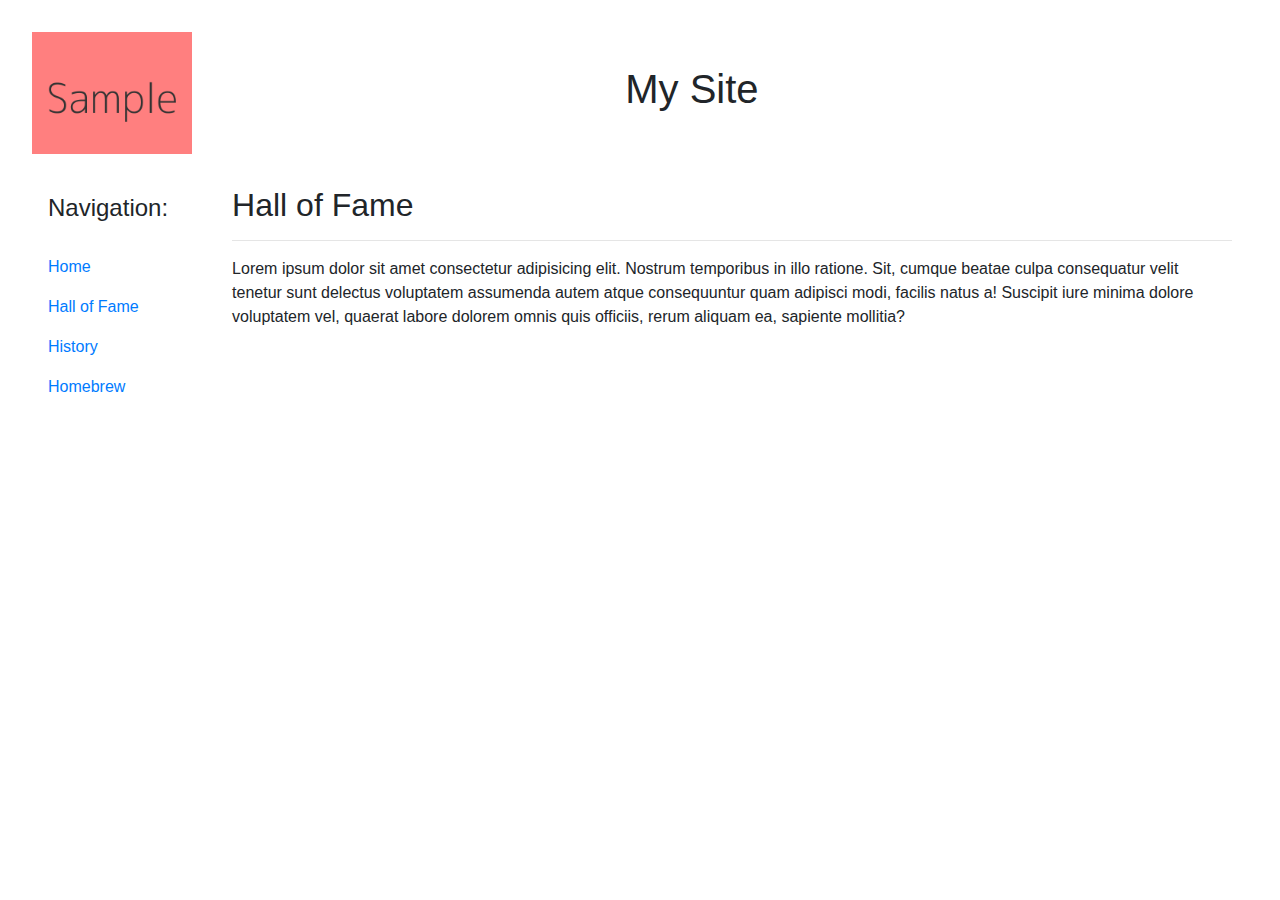
==== hall-of-fame.html @ 74269a01 "Decided on hobby, Labelled pages accordingly" ====
<!DOCTYPE html>
<html lang="en">
  <head>
    <link rel="stylesheet" href="style.css" />
    <link
      rel="stylesheet"
      href="https://cdn.jsdelivr.net/npm/bootstrap@4.0.0/dist/css/bootstrap.min.css"
      integrity="sha384-Gn5384xqQ1aoWXA+058RXPxPg6fy4IWvTNh0E263XmFcJlSAwiGgFAW/dAiS6JXm"
      crossorigin="anonymous"
    />
    <meta charset="UTF-8" />
    <meta http-equiv="X-UA-Compatible" content="IE=edge" />
    <meta name="viewport" content="width=device-width, initial-scale=1.0" />
    <title>Hall of fame</title>
  </head>

  <body>
    <div id="container">
      <div class="row">
        <div class="col-1">
          <!-- Dont change this link regardless of page -->
          <a href="/index.html">
            <img src="sample.png" alt="website logo" class="header-logo" />
          </a>
        </div>
        <div class="col my-auto">
          <h1 class="text-center">My Site</h1>
        </div>
      </div>
    </div>

    <div class="content-section">
      <nav>
        <h4 class="nav-text">Navigation:</h4>
        <ul class="nav flex-column">
          <li class="nav-item">
            <a class="nav-link" href="/index.html">Home</a>
          </li>
          <li class="nav-item">
            <a class="nav-link active" href="/hall-of-fame.html"
              >Hall of Fame</a
            >
            <!-- I cannot fix this formatting because of Prettier -->
          </li>
          <li class="nav-item">
            <a class="nav-link" href="/history.html">History</a>
          </li>
          <li class="nav-item">
            <a class="nav-link" href="/homebrew.html">Homebrew</a>
          </li>
        </ul>
      </nav>

      <div class="page-content">
        <div class="header mt-2">
          <h2>Hall of Fame</h2>
        </div>

        <hr />

        <div class="text">
          <p>
            Lorem ipsum dolor sit amet consectetur adipisicing elit. Nostrum
            temporibus in illo ratione. Sit, cumque beatae culpa consequatur
            velit tenetur sunt delectus voluptatem assumenda autem atque
            consequuntur quam adipisci modi, facilis natus a! Suscipit iure
            minima dolore voluptatem vel, quaerat labore dolorem omnis quis
            officiis, rerum aliquam ea, sapiente mollitia?
          </p>
        </div>
      </div>
    </div>
  </body>
</html>
---- style.css ----
* {
  margin: 0;
  padding: 0;
  box-sizing: border-box;
}

body {
  padding: 2rem;
  background-color: #2c73be;
  color: #253a52;
  font-family: sans-serif;
}

/*Header logo*/
.header-logo {
  width: 10rem;
}

/* Navigation bar */
.nav-text {
  padding: 1rem;
  margin-top: 0.5rem;
}

/* Home Page Content */
.content-section {
  display: flex;
  gap: 2rem;
  padding-top: 1rem;
}

.page-content {
  margin-top: -0.5rem;
  padding: 1rem;
  border: black;
}
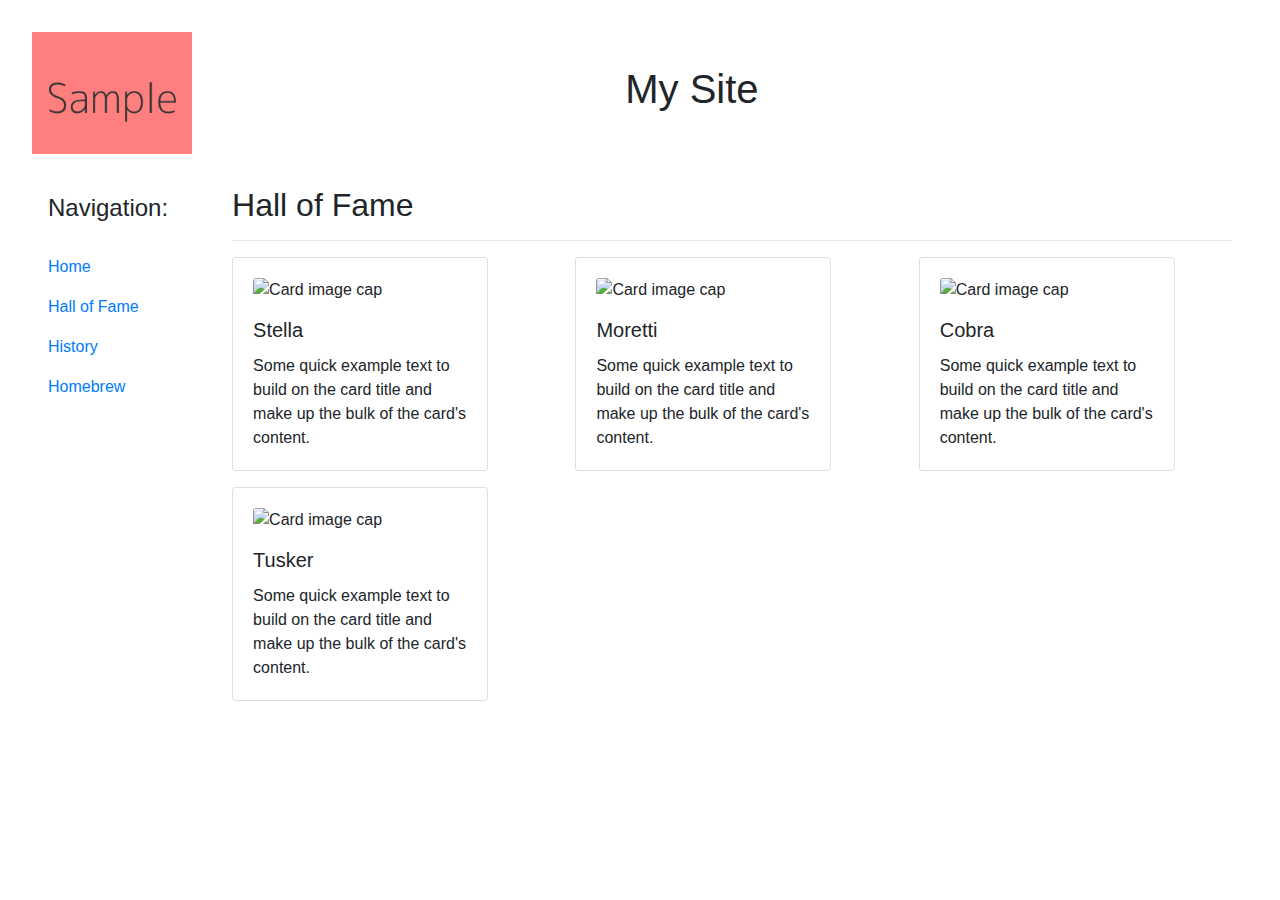
==== commit 66acef51: "Populated Hall of Fame page with cards, names, photos" ====
--- a/hall-of-fame.html
+++ b/hall-of-fame.html
@@ -57,16 +57,71 @@
         </div>
 
         <hr />
-
-        <div class="text">
-          <p>
-            Lorem ipsum dolor sit amet consectetur adipisicing elit. Nostrum
-            temporibus in illo ratione. Sit, cumque beatae culpa consequatur
-            velit tenetur sunt delectus voluptatem assumenda autem atque
-            consequuntur quam adipisci modi, facilis natus a! Suscipit iure
-            minima dolore voluptatem vel, quaerat labore dolorem omnis quis
-            officiis, rerum aliquam ea, sapiente mollitia?
-          </p>
+        <div class="row">
+          <div class="col-sm pb-3">
+            <div class="card card-pic">
+              <div class="card-body">
+                <img
+                  class="card-img-top mb-3"
+                  src="https://www.stellaartois.com/img/US/vbi-updates/Module1_BuyStella.png"
+                  alt="Card image cap"
+                />
+                <h5 class="card-title">Stella</h5>
+                <p class="card-text">
+                  Some quick example text to build on the card title and make up
+                  the bulk of the card's content.
+                </p>
+              </div>
+            </div>
+          </div>
+          <div class="col-sm pb-3">
+            <div class="card card-pic">
+              <div class="card-body">
+                <img
+                  class="card-img-top mb-3"
+                  src="https://www.birramoretti.com/media/1403/birra-moretti-805x805.jpg?quality=75"
+                  alt="Card image cap"
+                />
+                <h5 class="card-title">Moretti</h5>
+                <p class="card-text">
+                  Some quick example text to build on the card title and make up
+                  the bulk of the card's content.
+                </p>
+              </div>
+            </div>
+          </div>
+          <div class="col-sm pb-3">
+            <div class="card card-pic">
+              <div class="card-body">
+                <img
+                  class="card-img-top mb-3"
+                  src="http://cdn.shopify.com/s/files/1/1718/6119/products/Gusta-Coffee-Cobra-Premium-Beer-Lager-620ml-London-free-delivery-next-day-2_1024x1024.jpg?v=1587131403"
+                  alt="Card image cap"
+                />
+                <h5 class="card-title">Cobra</h5>
+                <p class="card-text">
+                  Some quick example text to build on the card title and make up
+                  the bulk of the card's content.
+                </p>
+              </div>
+            </div>
+          </div>
+          <div class="col-sm pb-3">
+            <div class="card card-pic">
+              <div class="card-body">
+                <img
+                  class="card-img-top mb-3"
+                  src="https://chowcation.com/wp-content/uploads/2017/tusker-696x460.jpg"
+                  alt="Card image cap"
+                />
+                <h5 class="card-title">Tusker</h5>
+                <p class="card-text">
+                  Some quick example text to build on the card title and make up
+                  the bulk of the card's content.
+                </p>
+              </div>
+            </div>
+          </div>
         </div>
       </div>
     </div>
--- a/style.css
+++ b/style.css
@@ -34,3 +34,7 @@
   padding: 1rem;
   border: black;
 }
+
+.card-pic {
+  width: 16rem;
+}
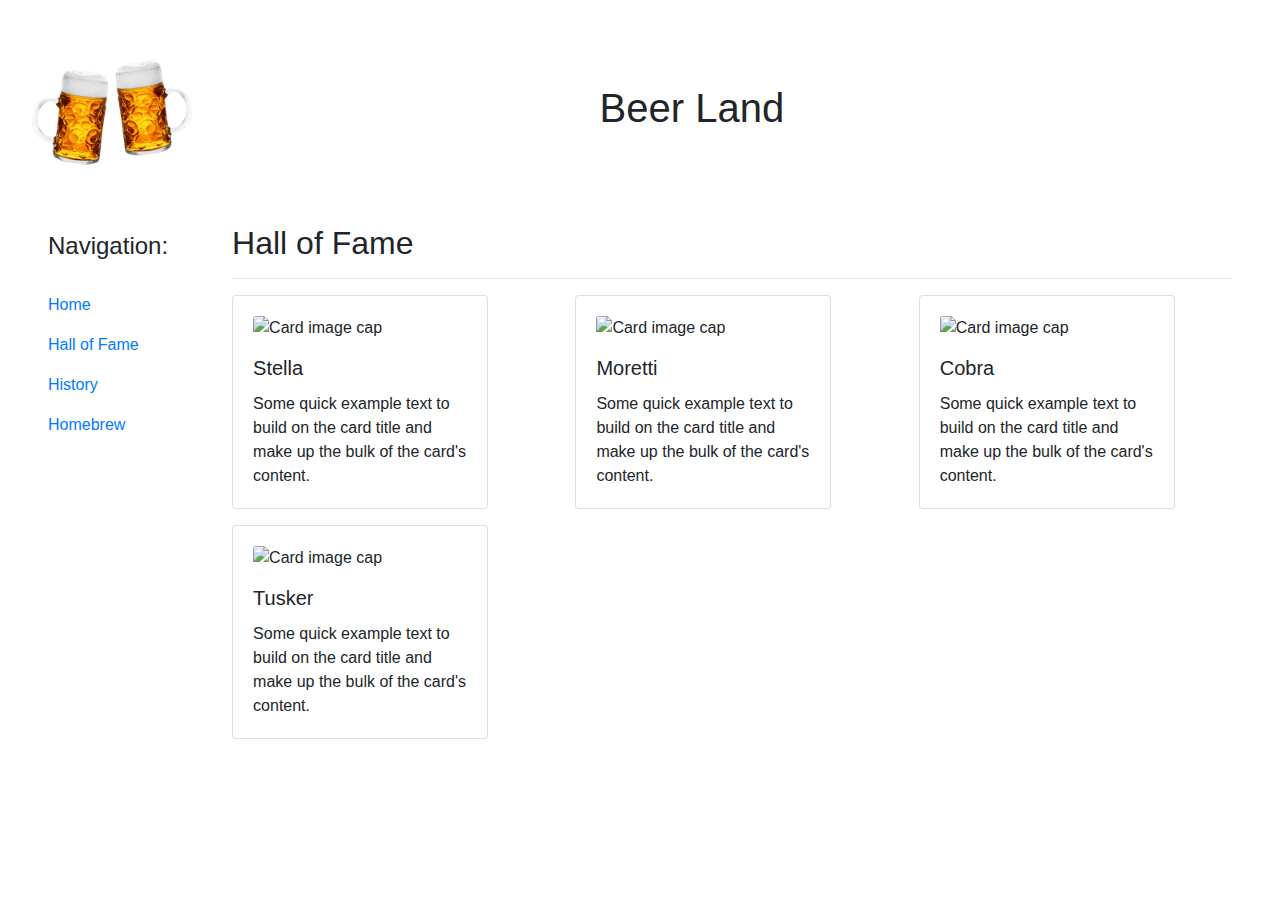
==== commit fe47d9f7: "added new logo and title to header on each page" ====
--- a/hall-of-fame.html
+++ b/hall-of-fame.html
@@ -24,7 +24,7 @@
           </a>
         </div>
         <div class="col my-auto">
-          <h1 class="text-center">My Site</h1>
+          <h1 class="text-center">Beer Land</h1>
         </div>
       </div>
     </div>
--- a/style.css
+++ b/style.css
@@ -38,3 +38,7 @@
 .card-pic {
   width: 16rem;
 }
+
+#img-homebrew {
+  width: 100%;
+}
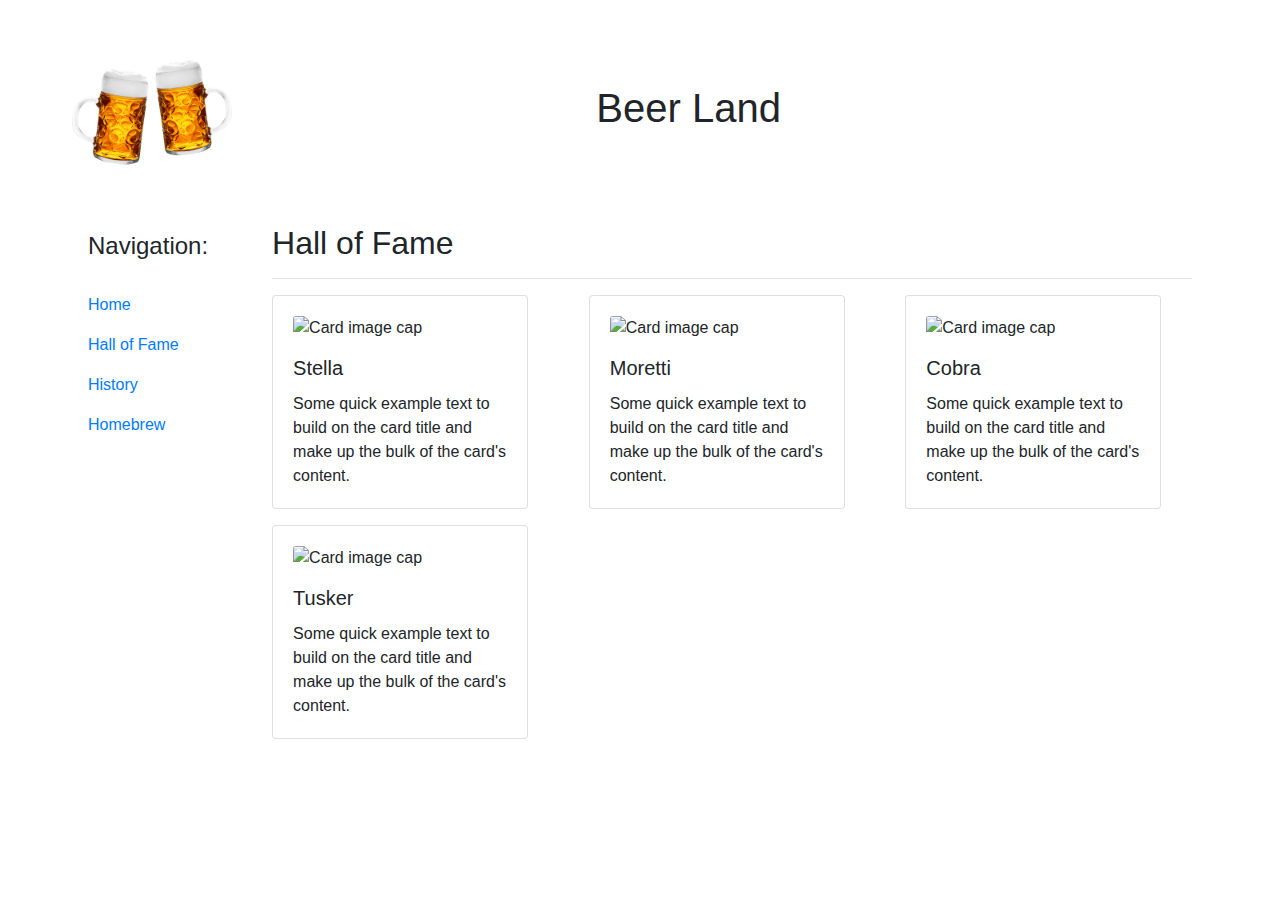
==== commit 5e9950e1: "Centered pages, implemented max width" ====
--- a/hall-of-fame.html
+++ b/hall-of-fame.html
@@ -15,110 +15,112 @@
   </head>
 
   <body>
-    <div id="container">
-      <div class="row">
-        <div class="col-1">
-          <!-- Dont change this link regardless of page -->
-          <a href="/index.html">
-            <img src="sample.png" alt="website logo" class="header-logo" />
-          </a>
-        </div>
-        <div class="col my-auto">
-          <h1 class="text-center">Beer Land</h1>
+    <div class="wrapper">
+      <div id="container">
+        <div class="row">
+          <div class="col-1">
+            <!-- Dont change this link regardless of page -->
+            <a href="index.html">
+              <img src="sample.png" alt="website logo" class="header-logo" />
+            </a>
+          </div>
+          <div class="col my-auto">
+            <h1 class="text-center">Beer Land</h1>
+          </div>
         </div>
       </div>
-    </div>
 
-    <div class="content-section">
-      <nav>
-        <h4 class="nav-text">Navigation:</h4>
-        <ul class="nav flex-column">
-          <li class="nav-item">
-            <a class="nav-link" href="/index.html">Home</a>
-          </li>
-          <li class="nav-item">
-            <a class="nav-link active" href="/hall-of-fame.html"
-              >Hall of Fame</a
-            >
-            <!-- I cannot fix this formatting because of Prettier -->
-          </li>
-          <li class="nav-item">
-            <a class="nav-link" href="/history.html">History</a>
-          </li>
-          <li class="nav-item">
-            <a class="nav-link" href="/homebrew.html">Homebrew</a>
-          </li>
-        </ul>
-      </nav>
+      <div class="content-section">
+        <nav>
+          <h4 class="nav-text">Navigation:</h4>
+          <ul class="nav flex-column">
+            <li class="nav-item">
+              <a class="nav-link" href="index.html">Home</a>
+            </li>
+            <li class="nav-item">
+              <a class="nav-link active" href="hall-of-fame.html"
+                >Hall of Fame</a
+              >
+              <!-- I cannot fix this formatting because of Prettier -->
+            </li>
+            <li class="nav-item">
+              <a class="nav-link" href="history.html">History</a>
+            </li>
+            <li class="nav-item">
+              <a class="nav-link" href="homebrew.html">Homebrew</a>
+            </li>
+          </ul>
+        </nav>
 
-      <div class="page-content">
-        <div class="header mt-2">
-          <h2>Hall of Fame</h2>
-        </div>
+        <div class="page-content">
+          <div class="header mt-2">
+            <h2>Hall of Fame</h2>
+          </div>
 
-        <hr />
-        <div class="row">
-          <div class="col-sm pb-3">
-            <div class="card card-pic">
-              <div class="card-body">
-                <img
-                  class="card-img-top mb-3"
-                  src="https://www.stellaartois.com/img/US/vbi-updates/Module1_BuyStella.png"
-                  alt="Card image cap"
-                />
-                <h5 class="card-title">Stella</h5>
-                <p class="card-text">
-                  Some quick example text to build on the card title and make up
-                  the bulk of the card's content.
-                </p>
+          <hr />
+          <div class="row">
+            <div class="col-sm pb-3">
+              <div class="card card-pic">
+                <div class="card-body">
+                  <img
+                    class="card-img-top mb-3"
+                    src="https://www.stellaartois.com/img/US/vbi-updates/Module1_BuyStella.png"
+                    alt="Card image cap"
+                  />
+                  <h5 class="card-title">Stella</h5>
+                  <p class="card-text">
+                    Some quick example text to build on the card title and make
+                    up the bulk of the card's content.
+                  </p>
+                </div>
               </div>
             </div>
-          </div>
-          <div class="col-sm pb-3">
-            <div class="card card-pic">
-              <div class="card-body">
-                <img
-                  class="card-img-top mb-3"
-                  src="https://www.birramoretti.com/media/1403/birra-moretti-805x805.jpg?quality=75"
-                  alt="Card image cap"
-                />
-                <h5 class="card-title">Moretti</h5>
-                <p class="card-text">
-                  Some quick example text to build on the card title and make up
-                  the bulk of the card's content.
-                </p>
+            <div class="col-sm pb-3">
+              <div class="card card-pic">
+                <div class="card-body">
+                  <img
+                    class="card-img-top mb-3"
+                    src="https://www.birramoretti.com/media/1403/birra-moretti-805x805.jpg?quality=75"
+                    alt="Card image cap"
+                  />
+                  <h5 class="card-title">Moretti</h5>
+                  <p class="card-text">
+                    Some quick example text to build on the card title and make
+                    up the bulk of the card's content.
+                  </p>
+                </div>
               </div>
             </div>
-          </div>
-          <div class="col-sm pb-3">
-            <div class="card card-pic">
-              <div class="card-body">
-                <img
-                  class="card-img-top mb-3"
-                  src="http://cdn.shopify.com/s/files/1/1718/6119/products/Gusta-Coffee-Cobra-Premium-Beer-Lager-620ml-London-free-delivery-next-day-2_1024x1024.jpg?v=1587131403"
-                  alt="Card image cap"
-                />
-                <h5 class="card-title">Cobra</h5>
-                <p class="card-text">
-                  Some quick example text to build on the card title and make up
-                  the bulk of the card's content.
-                </p>
+            <div class="col-sm pb-3">
+              <div class="card card-pic">
+                <div class="card-body">
+                  <img
+                    class="card-img-top mb-3"
+                    src="http://cdn.shopify.com/s/files/1/1718/6119/products/Gusta-Coffee-Cobra-Premium-Beer-Lager-620ml-London-free-delivery-next-day-2_1024x1024.jpg?v=1587131403"
+                    alt="Card image cap"
+                  />
+                  <h5 class="card-title">Cobra</h5>
+                  <p class="card-text">
+                    Some quick example text to build on the card title and make
+                    up the bulk of the card's content.
+                  </p>
+                </div>
               </div>
             </div>
-          </div>
-          <div class="col-sm pb-3">
-            <div class="card card-pic">
-              <div class="card-body">
-                <img
-                  class="card-img-top mb-3"
-                  src="https://chowcation.com/wp-content/uploads/2017/tusker-696x460.jpg"
-                  alt="Card image cap"
-                />
-                <h5 class="card-title">Tusker</h5>
-                <p class="card-text">
-                  Some quick example text to build on the card title and make up
-                  the bulk of the card's content.
-                </p>
+            <div class="col-sm pb-3">
+              <div class="card card-pic">
+                <div class="card-body">
+                  <img
+                    class="card-img-top mb-3"
+                    src="https://chowcation.com/wp-content/uploads/2017/tusker-696x460.jpg"
+                    alt="Card image cap"
+                  />
+                  <h5 class="card-title">Tusker</h5>
+                  <p class="card-text">
+                    Some quick example text to build on the card title and make
+                    up the bulk of the card's content.
+                  </p>
+                </div>
               </div>
             </div>
           </div>
--- a/style.css
+++ b/style.css
@@ -1,5 +1,5 @@
 * {
-  margin: 0;
+  max-width: 1200px;
   padding: 0;
   box-sizing: border-box;
 }
@@ -9,6 +9,14 @@
   background-color: #2c73be;
   color: #253a52;
   font-family: sans-serif;
+}
+html {
+  margin: auto;
+}
+
+.wrapper {
+  margin-left: auto;
+  margin-right: auto;
 }
 
 /*Header logo*/
